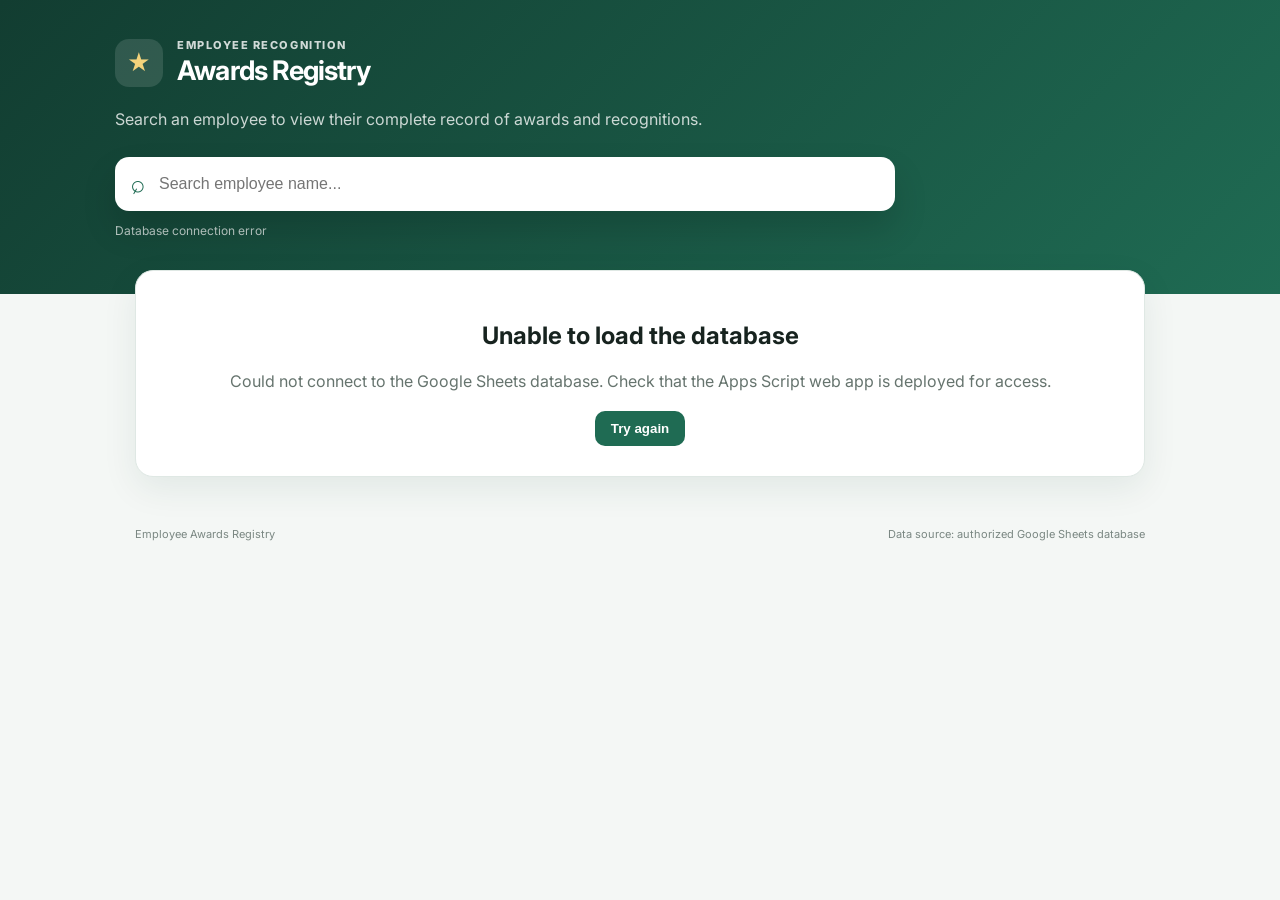
==== index.html @ d8f16fa4 "Add files via upload" ====
<!doctype html>
<html lang="en">
<head>
  <meta charset="utf-8">
  <meta name="viewport" content="width=device-width, initial-scale=1">
  <meta name="description" content="Employee Awards Search">
  <title>Employee Awards Registry</title>
  <link rel="preconnect" href="https://fonts.googleapis.com">
  <link rel="preconnect" href="https://fonts.gstatic.com" crossorigin>
  <link href="https://fonts.googleapis.com/css2?family=Inter:wght@400;500;600;700;800&display=swap" rel="stylesheet">
  <link rel="stylesheet" href="styles.css">
</head>
<body>
  <header class="hero">
    <div class="hero-inner">
      <div class="brand">
        <div class="brand-mark">★</div>
        <div>
          <div class="eyebrow">EMPLOYEE RECOGNITION</div>
          <h1>Awards Registry</h1>
        </div>
      </div>
      <p class="hero-copy">Search an employee to view their complete record of awards and recognitions.</p>

      <div class="search-wrap">
        <label for="employeeSearch" class="sr-only">Search employee name</label>
        <div class="search-box">
          <span class="search-icon">⌕</span>
          <input id="employeeSearch" type="search" autocomplete="off"
                 placeholder="Search employee name..." aria-autocomplete="list"
                 aria-controls="suggestions">
          <button id="clearBtn" class="clear-btn" type="button" aria-label="Clear search">×</button>
        </div>
        <div id="suggestions" class="suggestions" role="listbox" hidden></div>
      </div>

      <div id="status" class="status">Loading awards database…</div>
    </div>
  </header>

  <main class="container">
    <section id="emptyState" class="panel empty-state">
      <div class="empty-icon">🏅</div>
      <h2>Find an employee's awards</h2>
      <p>Start typing a name above. Suggestions include the employee's rank.</p>
    </section>

    <section id="results" hidden>
      <div class="profile panel">
        <div class="profile-badge" id="profileInitials">—</div>
        <div class="profile-main">
          <div class="label">EMPLOYEE</div>
          <h2 id="employeeName">—</h2>
          <div class="rank-pill" id="employeeRank">—</div>
        </div>
        <div class="total-stat">
          <span id="totalAwards">0</span>
          <small>Total awards</small>
        </div>
      </div>

      <div class="section-head">
        <div>
          <div class="label">RECOGNITION HISTORY</div>
          <h2>Awards received</h2>
        </div>
        <div id="uniqueAwards" class="muted"></div>
      </div>

      <div id="awardSummary" class="award-list"></div>
    </section>

    <section id="errorState" class="panel error-state" hidden>
      <h2>Unable to load the database</h2>
      <p id="errorText"></p>
      <button id="retryBtn" class="primary-btn" type="button">Try again</button>
    </section>
  </main>

  <footer>
    <span>Employee Awards Registry</span>
    <span>Data source: authorized Google Sheets database</span>
  </footer>

  <script src="app.js"></script>
</body>
</html>
---- styles.css ----
:root {
  --green-950:#123d31;
  --green-900:#185744;
  --green-800:#1f6b53;
  --green-700:#2c7d61;
  --green-100:#e7f3ee;
  --gold:#c89a3d;
  --ink:#17231f;
  --muted:#66746e;
  --line:#dfe8e4;
  --surface:#ffffff;
  --bg:#f4f7f5;
  --shadow:0 12px 35px rgba(19,58,47,.08);
}

* { box-sizing:border-box; }
body {
  margin:0;
  font-family:Inter,system-ui,-apple-system,BlinkMacSystemFont,"Segoe UI",sans-serif;
  color:var(--ink);
  background:var(--bg);
}
.hero {
  background:linear-gradient(135deg,var(--green-950),var(--green-800));
  color:white;
  padding:38px 20px 54px;
}
.hero-inner { max-width:1050px; margin:0 auto; }
.brand { display:flex; gap:14px; align-items:center; }
.brand-mark {
  width:48px; height:48px; border-radius:14px;
  display:grid; place-items:center;
  background:rgba(255,255,255,.12);
  color:#f4d37b; font-size:23px;
}
.eyebrow,.label { font-size:11px; font-weight:800; letter-spacing:.14em; opacity:.8; }
h1 { margin:2px 0 0; font-size:27px; letter-spacing:-.03em; }
.hero-copy { margin:20px 0 24px; color:rgba(255,255,255,.78); max-width:650px; line-height:1.6; }

.search-wrap { position:relative; max-width:780px; }
.search-box {
  display:flex; align-items:center; gap:10px;
  background:white; border:1px solid rgba(255,255,255,.5);
  border-radius:14px; padding:0 14px;
  box-shadow:0 18px 35px rgba(0,0,0,.14);
}
.search-icon { color:var(--green-800); font-size:25px; line-height:1; transform:rotate(-15deg); }
.search-box input {
  flex:1; border:0; outline:0; background:transparent;
  padding:17px 4px; font-size:16px; color:var(--ink);
}
.clear-btn {
  border:0; background:transparent; color:#87948f;
  font-size:24px; cursor:pointer; display:none;
}
.suggestions {
  position:absolute; z-index:20; top:calc(100% + 8px); left:0; right:0;
  background:white; border:1px solid var(--line); border-radius:14px;
  box-shadow:0 20px 40px rgba(0,0,0,.16); overflow:hidden;
}
.suggestion {
  width:100%; border:0; background:white; text-align:left;
  display:flex; align-items:center; gap:12px; padding:12px 14px; cursor:pointer;
}
.suggestion:hover,.suggestion.active { background:var(--green-100); }
.suggestion-avatar {
  width:38px;height:38px;border-radius:50%;background:var(--green-100);
  color:var(--green-900);display:grid;place-items:center;font-weight:800;font-size:12px;
}
.suggestion-name { font-weight:700; color:var(--ink); }
.suggestion-rank { font-size:12px; color:var(--muted); margin-top:3px; }

.status { margin-top:12px; font-size:12px; color:rgba(255,255,255,.7); min-height:17px; }
.container { max-width:1050px; margin:-24px auto 0; padding:0 20px 50px; position:relative; }
.panel {
  background:var(--surface); border:1px solid var(--line);
  border-radius:18px; box-shadow:var(--shadow);
}
.empty-state { padding:62px 25px; text-align:center; }
.empty-icon { font-size:42px; }
.empty-state h2 { margin:16px 0 8px; }
.empty-state p { color:var(--muted); margin:0; }

.profile {
  padding:22px; display:flex; align-items:center; gap:17px;
}
.profile-badge {
  width:64px;height:64px;border-radius:18px;background:var(--green-100);
  color:var(--green-900);display:grid;place-items:center;font-weight:800;font-size:19px;
}
.profile-main { flex:1; }
.profile-main h2 { margin:3px 0 8px; font-size:24px; letter-spacing:-.03em; }
.rank-pill {
  display:inline-flex; background:var(--green-950); color:white;
  padding:5px 9px; border-radius:999px; font-size:12px; font-weight:700;
}
.total-stat { text-align:right; padding:0 8px; }
.total-stat span { display:block; font-size:32px; font-weight:800; color:var(--green-800); }
.total-stat small { color:var(--muted); }

.section-head { display:flex; align-items:end; justify-content:space-between; gap:20px; margin:32px 2px 14px; }
.section-head h2 { margin:4px 0 0; font-size:22px; }
.muted { color:var(--muted); font-size:13px; }
.award-list { display:grid; gap:12px; }
.award-card {
  background:white; border:1px solid var(--line); border-radius:15px;
  overflow:hidden;
}
.award-toggle {
  width:100%; background:white; border:0; padding:18px 19px;
  display:flex; align-items:center; gap:14px; cursor:pointer; text-align:left;
}
.award-count {
  min-width:42px;height:42px;border-radius:12px;background:var(--green-100);
  color:var(--green-900);display:grid;place-items:center;font-weight:800;
}
.award-title { flex:1; }
.award-name { font-weight:750; line-height:1.35; }
.award-type { color:var(--muted); font-size:12px; margin-top:4px; }
.chevron { font-size:20px; color:#87948f; transition:.2s; }
.award-card.open .chevron { transform:rotate(180deg); }
.award-details { display:none; border-top:1px solid var(--line); padding:5px 19px 15px; }
.award-card.open .award-details { display:block; }
.detail-row {
  display:grid; grid-template-columns:150px 1fr; gap:15px;
  padding:10px 0; border-bottom:1px solid #edf1ef; font-size:13px;
}
.detail-row:last-child { border-bottom:0; }
.detail-label { color:var(--muted); }
.detail-value { font-weight:600; }
.so-link { color:var(--green-800); text-decoration:none; }
.so-link:hover { text-decoration:underline; }
.primary-btn {
  border:0; background:var(--green-800); color:white; padding:10px 16px;
  border-radius:10px; font-weight:700; cursor:pointer;
}
.error-state { padding:30px; text-align:center; }
.error-state p { color:var(--muted); line-height:1.6; }

footer {
  max-width:1050px; margin:0 auto; padding:0 20px 35px;
  display:flex; justify-content:space-between; gap:15px;
  color:#7a8782; font-size:11px;
}
.sr-only { position:absolute; width:1px; height:1px; padding:0; margin:-1px; overflow:hidden; clip:rect(0,0,0,0); white-space:nowrap; border:0; }

@media (max-width:650px) {
  .hero { padding-top:26px; }
  .profile { align-items:flex-start; }
  .total-stat { margin-left:auto; }
  .section-head { align-items:flex-start; flex-direction:column; gap:5px; }
  .detail-row { grid-template-columns:1fr; gap:4px; }
  footer { flex-direction:column; }
}
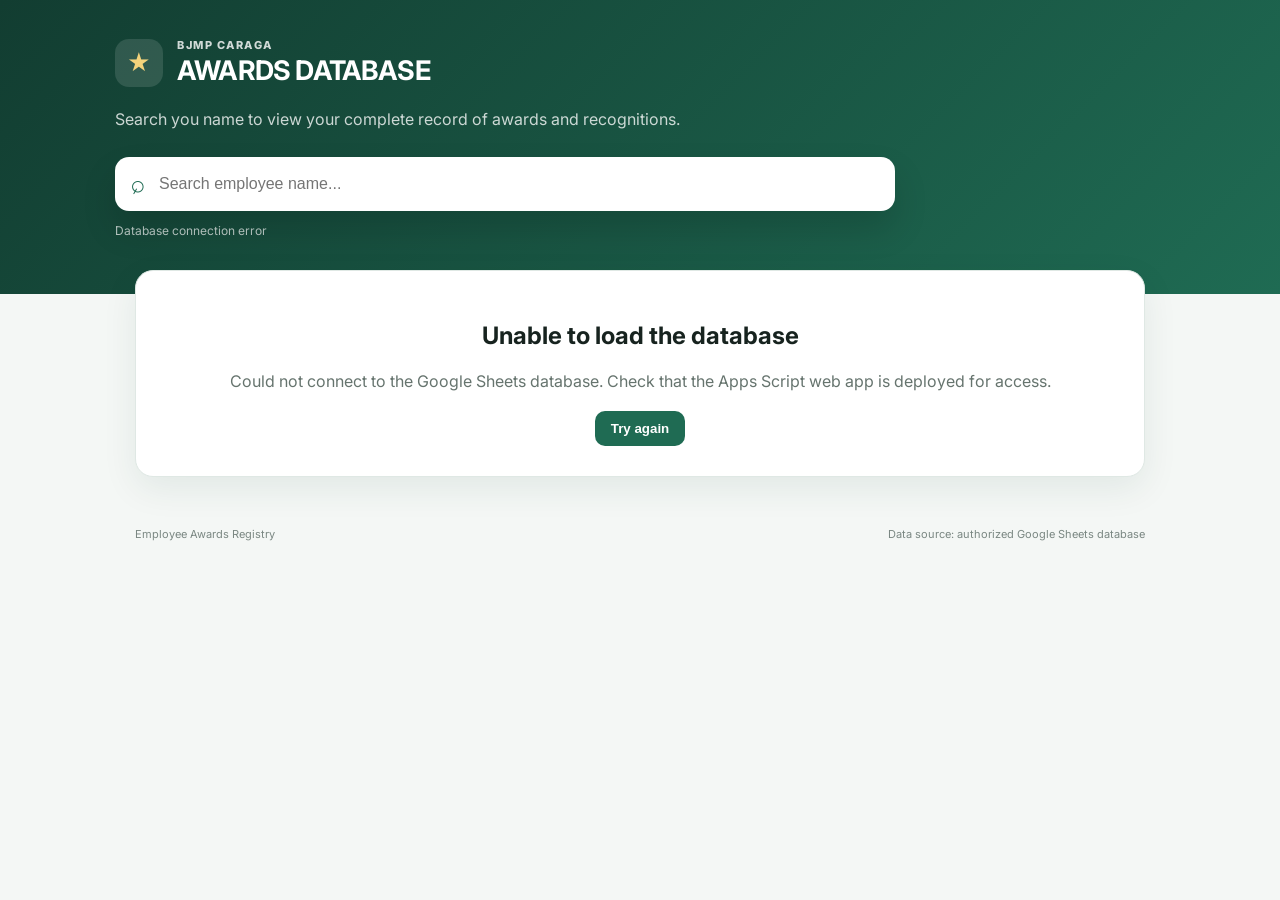
==== commit e5469bc5: "Update title and headings in index.html" ====
--- a/index.html
+++ b/index.html
@@ -4,7 +4,7 @@
   <meta charset="utf-8">
   <meta name="viewport" content="width=device-width, initial-scale=1">
   <meta name="description" content="Employee Awards Search">
-  <title>Employee Awards Registry</title>
+  <title>Personnel Awards Registry</title>
   <link rel="preconnect" href="https://fonts.googleapis.com">
   <link rel="preconnect" href="https://fonts.gstatic.com" crossorigin>
   <link href="https://fonts.googleapis.com/css2?family=Inter:wght@400;500;600;700;800&display=swap" rel="stylesheet">
@@ -16,11 +16,11 @@
       <div class="brand">
         <div class="brand-mark">★</div>
         <div>
-          <div class="eyebrow">EMPLOYEE RECOGNITION</div>
-          <h1>Awards Registry</h1>
+          <div class="eyebrow">BJMP CARAGA</div>
+          <h1>AWARDS DATABASE</h1>
         </div>
       </div>
-      <p class="hero-copy">Search an employee to view their complete record of awards and recognitions.</p>
+      <p class="hero-copy">Search you name to view your complete record of awards and recognitions.</p>
 
       <div class="search-wrap">
         <label for="employeeSearch" class="sr-only">Search employee name</label>
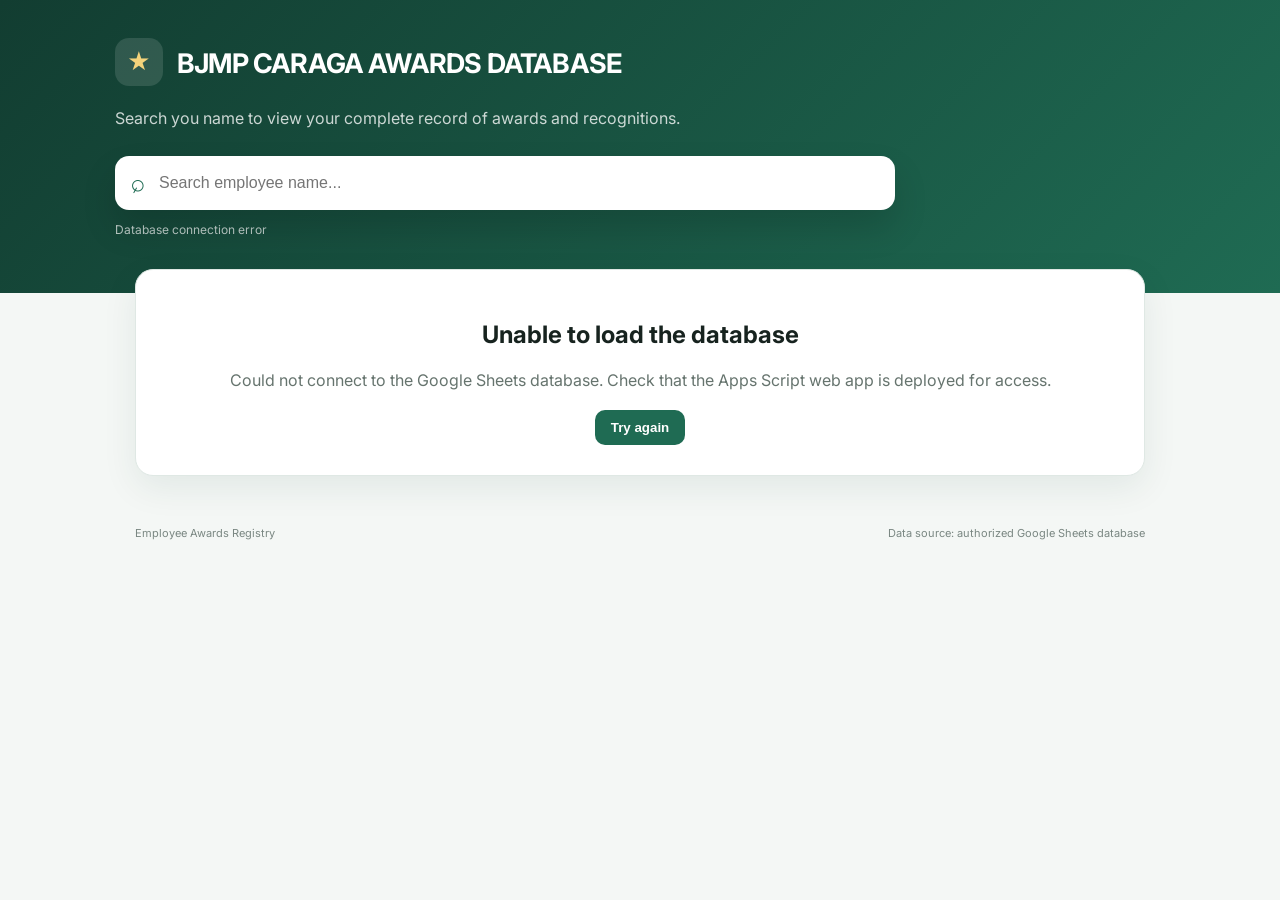
==== commit 2b48cbcd: "Update index.html" ====
--- a/index.html
+++ b/index.html
@@ -16,8 +16,8 @@
       <div class="brand">
         <div class="brand-mark">★</div>
         <div>
-          <div class="eyebrow">BJMP CARAGA</div>
-          <h1>AWARDS DATABASE</h1>
+          <div class="eyebrow"></div>
+          <h1>BJMP CARAGA AWARDS DATABASE</h1>
         </div>
       </div>
       <p class="hero-copy">Search you name to view your complete record of awards and recognitions.</p>
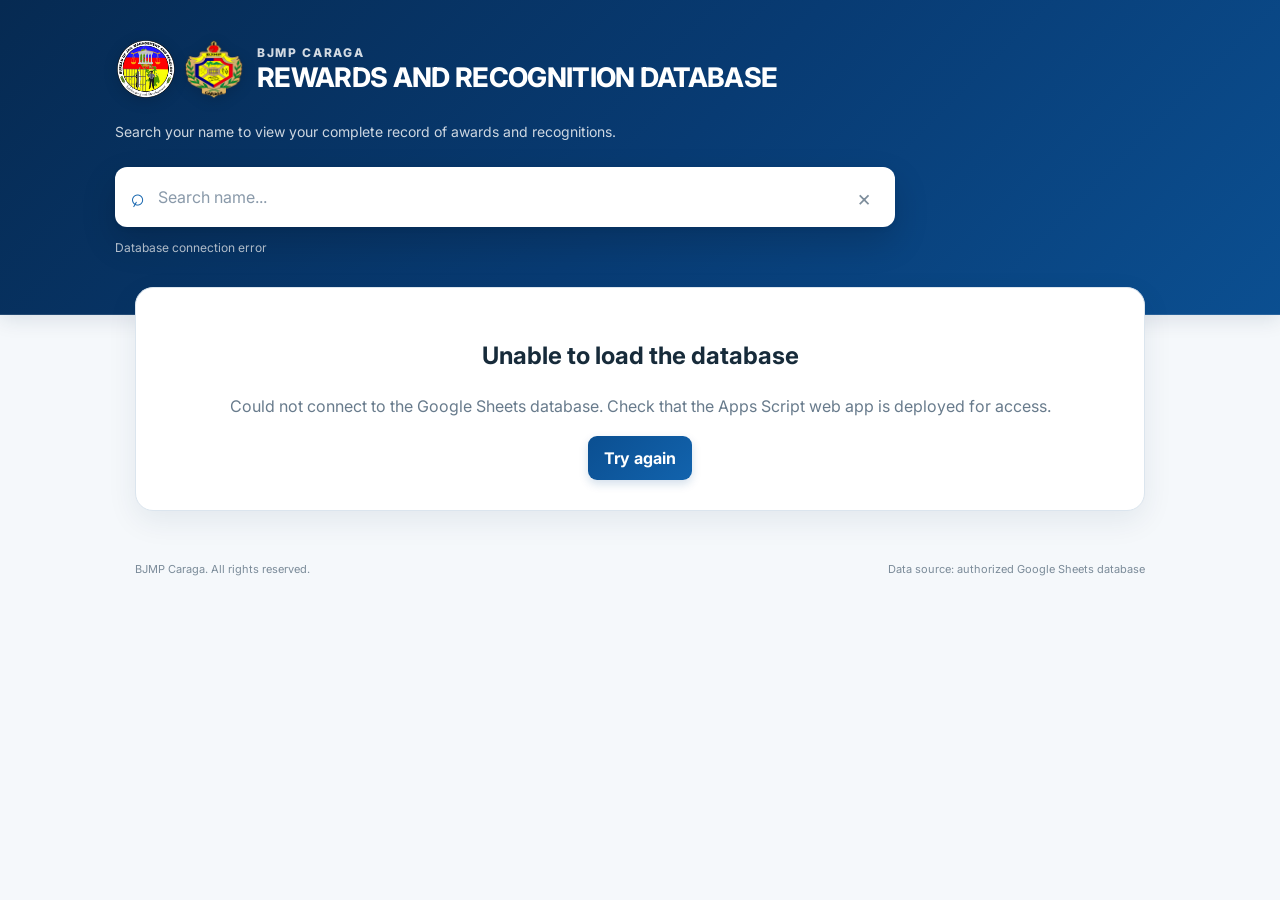
==== commit 812b49ba: "Nov12-2026 Update" ====
--- a/index.html
+++ b/index.html
@@ -4,7 +4,7 @@
   <meta charset="utf-8">
   <meta name="viewport" content="width=device-width, initial-scale=1">
   <meta name="description" content="Employee Awards Search">
-  <title>Personnel Awards Registry</title>
+  <title>BJMP Caraga Awards Registry</title>
   <link rel="preconnect" href="https://fonts.googleapis.com">
   <link rel="preconnect" href="https://fonts.gstatic.com" crossorigin>
   <link href="https://fonts.googleapis.com/css2?family=Inter:wght@400;500;600;700;800&display=swap" rel="stylesheet">
@@ -14,20 +14,24 @@
   <header class="hero">
     <div class="hero-inner">
       <div class="brand">
-        <div class="brand-mark">★</div>
+        <div class="brand-logos">
+          <img src="assets/BJMP.png" alt="BJMP Logo" class="agency-logo">
+          <img src="assets/CARAGA.png" alt="BJMP Caraga Logo" class="agency-logo">
+        </div>
+
         <div>
-          <div class="eyebrow"></div>
-          <h1>BJMP CARAGA AWARDS DATABASE</h1>
+          <div class="eyebrow">BJMP CARAGA</div>
+          <h1>REWARDS AND RECOGNITION DATABASE</h1>
         </div>
       </div>
-      <p class="hero-copy">Search you name to view your complete record of awards and recognitions.</p>
+      <p class="hero-copy">Search your name to view your complete record of awards and recognitions.</p>
 
       <div class="search-wrap">
-        <label for="employeeSearch" class="sr-only">Search employee name</label>
+        <label for="employeeSearch" class="sr-only">Search your name</label>
         <div class="search-box">
           <span class="search-icon">⌕</span>
           <input id="employeeSearch" type="search" autocomplete="off"
-                 placeholder="Search employee name..." aria-autocomplete="list"
+                 placeholder="Search name..." aria-autocomplete="list"
                  aria-controls="suggestions">
           <button id="clearBtn" class="clear-btn" type="button" aria-label="Clear search">×</button>
         </div>
@@ -41,15 +45,15 @@
   <main class="container">
     <section id="emptyState" class="panel empty-state">
       <div class="empty-icon">🏅</div>
-      <h2>Find an employee's awards</h2>
-      <p>Start typing a name above. Suggestions include the employee's rank.</p>
+      <h2>Find your awards</h2>
+      <p>Start typing a name above. Suggestions include the personnel's rank.</p>
     </section>
 
     <section id="results" hidden>
       <div class="profile panel">
-        <div class="profile-badge" id="profileInitials">—</div>
+        <div class="profile-badge" id="profileInitials"></div>
         <div class="profile-main">
-          <div class="label">EMPLOYEE</div>
+
           <h2 id="employeeName">—</h2>
           <div class="rank-pill" id="employeeRank">—</div>
         </div>
@@ -78,7 +82,7 @@
   </main>
 
   <footer>
-    <span>Employee Awards Registry</span>
+    <span>BJMP Caraga. All rights reserved.</span>
     <span>Data source: authorized Google Sheets database</span>
   </footer>
 
--- a/styles.css
+++ b/styles.css
@@ -1,154 +1,1033 @@
+
+/* =========================================================
+   PROFESSIONAL BLUE & WHITE THEME
+   ========================================================= */
+
 :root {
-  --green-950:#123d31;
-  --green-900:#185744;
-  --green-800:#1f6b53;
-  --green-700:#2c7d61;
-  --green-100:#e7f3ee;
-  --gold:#c89a3d;
-  --ink:#17231f;
-  --muted:#66746e;
-  --line:#dfe8e4;
-  --surface:#ffffff;
-  --bg:#f4f7f5;
-  --shadow:0 12px 35px rgba(19,58,47,.08);
-}
-
-* { box-sizing:border-box; }
+  /* Primary Blue Palette */
+  --blue-950: #062a52;
+  --blue-900: #083b73;
+  --blue-800: #0b4f91;
+  --blue-700: #1263ad;
+  --blue-600: #1976c9;
+  --blue-100: #eaf3fb;
+  --blue-50:  #f4f9fd;
+
+  /* Accent */
+  --accent: #2f80c9;
+  --accent-light: #e8f3fc;
+
+  /* Text */
+  --ink: #172b3a;
+  --ink-soft: #334e63;
+  --muted: #687b8c;
+
+  /* UI */
+  --line: #dbe5ee;
+  --line-light: #edf2f6;
+  --surface: #ffffff;
+  --bg: #f5f8fb;
+
+  /* Status */
+  --success: #18794e;
+  --danger: #c0392b;
+
+  /* Shadows */
+  --shadow-sm: 0 2px 8px rgba(9, 48, 82, 0.06);
+  --shadow: 0 10px 30px rgba(9, 48, 82, 0.08);
+  --shadow-lg: 0 18px 45px rgba(9, 48, 82, 0.14);
+
+  /* Radius */
+  --radius-sm: 8px;
+  --radius: 12px;
+  --radius-lg: 18px;
+}
+
+
+/* =========================================================
+   GLOBAL
+   ========================================================= */
+
+* {
+  box-sizing: border-box;
+}
+
+html {
+  scroll-behavior: smooth;
+}
+
 body {
-  margin:0;
-  font-family:Inter,system-ui,-apple-system,BlinkMacSystemFont,"Segoe UI",sans-serif;
-  color:var(--ink);
-  background:var(--bg);
-}
+  margin: 0;
+  font-family:
+    Inter,
+    system-ui,
+    -apple-system,
+    BlinkMacSystemFont,
+    "Segoe UI",
+    sans-serif;
+
+  color: var(--ink);
+  background: var(--bg);
+  line-height: 1.5;
+
+  -webkit-font-smoothing: antialiased;
+  text-rendering: optimizeLegibility;
+}
+
+button,
+input {
+  font: inherit;
+}
+
+
+/* =========================================================
+   HERO / HEADER
+   ========================================================= */
+
 .hero {
-  background:linear-gradient(135deg,var(--green-950),var(--green-800));
-  color:white;
-  padding:38px 20px 54px;
-}
-.hero-inner { max-width:1050px; margin:0 auto; }
-.brand { display:flex; gap:14px; align-items:center; }
+  position: relative;
+  overflow: visible;
+
+  background:
+    linear-gradient(
+      135deg,
+      var(--blue-950) 0%,
+      var(--blue-900) 52%,
+      var(--blue-800) 100%
+    );
+
+  color: white;
+  padding: 38px 20px 58px;
+
+  box-shadow: 0 4px 20px rgba(5, 38, 72, 0.12);
+}
+
+.hero::after {
+  content: "";
+  position: absolute;
+  inset: auto 0 0 0;
+  height: 1px;
+  background: rgba(255, 255, 255, 0.12);
+}
+
+.hero-inner {
+  max-width: 1050px;
+  margin: 0 auto;
+}
+
+
+/* =========================================================
+   BRAND
+   ========================================================= */
+
+.brand {
+  display: flex;
+  align-items: center;
+  justify-content: flex-start;
+  gap: 12px;
+}
+
+.brand-logos {
+  display: flex;
+  align-items: center;
+  gap: 6px;
+  flex-shrink: 0;
+}
+
+.agency-logo {
+  width: 62px;
+  height: 62px;
+  object-fit: contain;
+  filter: drop-shadow(0 3px 7px rgba(0, 0, 0, 0.15));
+}
+
 .brand-mark {
-  width:48px; height:48px; border-radius:14px;
-  display:grid; place-items:center;
-  background:rgba(255,255,255,.12);
-  color:#f4d37b; font-size:23px;
-}
-.eyebrow,.label { font-size:11px; font-weight:800; letter-spacing:.14em; opacity:.8; }
-h1 { margin:2px 0 0; font-size:27px; letter-spacing:-.03em; }
-.hero-copy { margin:20px 0 24px; color:rgba(255,255,255,.78); max-width:650px; line-height:1.6; }
-
-.search-wrap { position:relative; max-width:780px; }
+  width: 48px;
+  height: 48px;
+
+  border-radius: 12px;
+
+  display: grid;
+  place-items: center;
+
+  background: rgba(255, 255, 255, 0.12);
+  border: 1px solid rgba(255, 255, 255, 0.18);
+
+  color: #ffffff;
+  font-size: 22px;
+
+  box-shadow:
+    inset 0 1px 0 rgba(255, 255, 255, 0.12),
+    0 5px 15px rgba(0, 0, 0, 0.08);
+}
+
+.brand h1 {
+  margin: 0;
+  font-size: 27px;
+  font-weight: 750;
+  letter-spacing: -0.025em;
+  line-height: 1.2;
+}
+
+
+/* =========================================================
+   TYPOGRAPHY
+   ========================================================= */
+
+.eyebrow,
+.label {
+  font-size: 12px;
+  font-weight: 800;
+  letter-spacing: 0.14em;
+  text-transform: uppercase;
+  opacity: 0.82;
+}
+
+h1 {
+  margin: 2px 0 0;
+  font-size: 27px;
+  letter-spacing: -0.03em;
+}
+
+.hero-copy {
+  margin: 20px 0 24px;
+  max-width: 680px;
+
+  color: rgba(255, 255, 255, 0.80);
+
+  line-height: 1.65;
+  font-size: 14px;
+}
+
+
+/* =========================================================
+   SEARCH
+   ========================================================= */
+
+.search-wrap {
+  position: relative;
+  max-width: 780px;
+}
+
 .search-box {
-  display:flex; align-items:center; gap:10px;
-  background:white; border:1px solid rgba(255,255,255,.5);
-  border-radius:14px; padding:0 14px;
-  box-shadow:0 18px 35px rgba(0,0,0,.14);
-}
-.search-icon { color:var(--green-800); font-size:25px; line-height:1; transform:rotate(-15deg); }
+  display: flex;
+  align-items: center;
+  gap: 10px;
+
+  background: #ffffff;
+
+  border: 1px solid rgba(255, 255, 255, 0.55);
+  border-radius: 12px;
+
+  padding: 0 14px;
+
+  box-shadow:
+    0 15px 35px rgba(0, 0, 0, 0.16),
+    0 2px 5px rgba(0, 0, 0, 0.06);
+
+  transition:
+    border-color 0.2s ease,
+    box-shadow 0.2s ease,
+    transform 0.2s ease;
+}
+
+.search-box:focus-within {
+  border-color: #ffffff;
+
+  box-shadow:
+    0 18px 40px rgba(0, 0, 0, 0.18),
+    0 0 0 3px rgba(75, 157, 219, 0.25);
+
+  transform: translateY(-1px);
+}
+
+.search-icon {
+  color: var(--blue-700);
+  font-size: 24px;
+  line-height: 1;
+  transform: rotate(-15deg);
+  flex-shrink: 0;
+}
+
 .search-box input {
-  flex:1; border:0; outline:0; background:transparent;
-  padding:17px 4px; font-size:16px; color:var(--ink);
-}
+  flex: 1;
+
+  border: 0;
+  outline: 0;
+
+  background: transparent;
+
+  padding: 17px 4px;
+
+  font-size: 16px;
+  color: var(--ink);
+}
+
+.search-box input::placeholder {
+  color: #8a9aaa;
+}
+
 .clear-btn {
-  border:0; background:transparent; color:#87948f;
-  font-size:24px; cursor:pointer; display:none;
-}
+  width: 32px;
+  height: 32px;
+
+  display: grid;
+  place-items: center;
+
+  border: 0;
+  border-radius: 50%;
+
+  background: transparent;
+  color: #7d8d9b;
+
+  font-size: 22px;
+
+  cursor: pointer;
+
+  transition:
+    background 0.2s ease,
+    color 0.2s ease;
+}
+
+.clear-btn:hover {
+  background: var(--blue-100);
+  color: var(--blue-800);
+}
+
+
+/* =========================================================
+   SEARCH SUGGESTIONS
+   ========================================================= */
+
 .suggestions {
-  position:absolute; z-index:20; top:calc(100% + 8px); left:0; right:0;
-  background:white; border:1px solid var(--line); border-radius:14px;
-  box-shadow:0 20px 40px rgba(0,0,0,.16); overflow:hidden;
-}
+  position: absolute;
+  z-index: 20;
+
+  top: calc(100% + 8px);
+  left: 0;
+  right: 0;
+
+  background: #ffffff;
+
+  border: 1px solid var(--line);
+  border-radius: 12px;
+
+  box-shadow: var(--shadow-lg);
+
+  overflow: hidden;
+}
+
 .suggestion {
-  width:100%; border:0; background:white; text-align:left;
-  display:flex; align-items:center; gap:12px; padding:12px 14px; cursor:pointer;
-}
-.suggestion:hover,.suggestion.active { background:var(--green-100); }
+  width: 100%;
+
+  border: 0;
+  background: #ffffff;
+
+  text-align: left;
+
+  display: flex;
+  align-items: center;
+  gap: 12px;
+
+  padding: 12px 14px;
+
+  cursor: pointer;
+
+  transition:
+    background 0.15s ease,
+    padding-left 0.15s ease;
+}
+
+
+
+.suggestion:hover,
+.suggestion.active {
+  background: var(--blue-50);
+  padding-left: 18px;
+}
+
 .suggestion-avatar {
-  width:38px;height:38px;border-radius:50%;background:var(--green-100);
-  color:var(--green-900);display:grid;place-items:center;font-weight:800;font-size:12px;
-}
-.suggestion-name { font-weight:700; color:var(--ink); }
-.suggestion-rank { font-size:12px; color:var(--muted); margin-top:3px; }
-
-.status { margin-top:12px; font-size:12px; color:rgba(255,255,255,.7); min-height:17px; }
-.container { max-width:1050px; margin:-24px auto 0; padding:0 20px 50px; position:relative; }
+  width: 38px;
+  height: 38px;
+
+  flex-shrink: 0;
+
+  border-radius: 50%;
+
+  background: var(--blue-100);
+  color: var(--blue-900);
+
+  display: grid;
+  place-items: center;
+
+  font-weight: 800;
+  font-size: 12px;
+
+  border: 1px solid #d7e8f6;
+}
+
+.suggestion-name {
+  font-weight: 700;
+  color: var(--ink);
+}
+
+.suggestion-rank {
+  font-size: 12px;
+  color: var(--muted);
+  margin-top: 3px;
+}
+
+
+/* =========================================================
+   STATUS
+   ========================================================= */
+
+.status {
+  margin-top: 12px;
+
+  font-size: 12px;
+
+  color: rgba(255, 255, 255, 0.72);
+
+  min-height: 17px;
+}
+
+
+/* =========================================================
+   MAIN CONTAINER
+   ========================================================= */
+
+.container {
+  max-width: 1050px;
+
+  margin: -28px auto 0;
+
+  padding: 0 20px 50px;
+
+  position: relative;
+  z-index: 2;
+}
+
+
+/* =========================================================
+   PANELS
+   ========================================================= */
+
 .panel {
-  background:var(--surface); border:1px solid var(--line);
-  border-radius:18px; box-shadow:var(--shadow);
-}
-.empty-state { padding:62px 25px; text-align:center; }
-.empty-icon { font-size:42px; }
-.empty-state h2 { margin:16px 0 8px; }
-.empty-state p { color:var(--muted); margin:0; }
+  background: var(--surface);
+
+  border: 1px solid var(--line);
+
+  border-radius: var(--radius-lg);
+
+  box-shadow: var(--shadow);
+
+  overflow: hidden;
+}
+
+
+/* =========================================================
+   EMPTY STATE
+   ========================================================= */
+
+.empty-state {
+  padding: 68px 25px;
+  text-align: center;
+}
+
+.empty-icon {
+  font-size: 42px;
+  opacity: 0.8;
+}
+
+.empty-state h2 {
+  margin: 16px 0 8px;
+
+  color: var(--ink);
+
+  font-size: 21px;
+}
+
+.empty-state p {
+  color: var(--muted);
+  margin: 0;
+  font-size: 14px;
+}
+
+
+/* =========================================================
+   PROFILE
+   ========================================================= */
 
 .profile {
-  padding:22px; display:flex; align-items:center; gap:17px;
-}
+  padding: 22px;
+
+  display: flex;
+  align-items: center;
+  gap: 17px;
+
+  background:
+    linear-gradient(
+      180deg,
+      #ffffff 0%,
+      #fbfdff 100%
+    );
+}
+
 .profile-badge {
-  width:64px;height:64px;border-radius:18px;background:var(--green-100);
-  color:var(--green-900);display:grid;place-items:center;font-weight:800;font-size:19px;
-}
-.profile-main { flex:1; }
-.profile-main h2 { margin:3px 0 8px; font-size:24px; letter-spacing:-.03em; }
+  width: 64px;
+  height: 64px;
+
+  flex-shrink: 0;
+
+  border-radius: 16px;
+
+  background: var(--blue-100);
+
+  color: var(--blue-900);
+
+  display: grid;
+  place-items: center;
+
+  font-weight: 800;
+  font-size: 19px;
+
+  border: 1px solid #d8e8f5;
+}
+
+.profile-main {
+  flex: 1;
+  min-width: 0;
+}
+
+.profile-main h2 {
+  margin: 3px 0 8px;
+
+  font-size: 24px;
+  font-weight: 750;
+
+  letter-spacing: -0.03em;
+
+  color: var(--ink);
+}
+
 .rank-pill {
-  display:inline-flex; background:var(--green-950); color:white;
-  padding:5px 9px; border-radius:999px; font-size:12px; font-weight:700;
-}
-.total-stat { text-align:right; padding:0 8px; }
-.total-stat span { display:block; font-size:32px; font-weight:800; color:var(--green-800); }
-.total-stat small { color:var(--muted); }
-
-.section-head { display:flex; align-items:end; justify-content:space-between; gap:20px; margin:32px 2px 14px; }
-.section-head h2 { margin:4px 0 0; font-size:22px; }
-.muted { color:var(--muted); font-size:13px; }
-.award-list { display:grid; gap:12px; }
+  display: inline-flex;
+  align-items: center;
+
+  background: var(--blue-900);
+  color: #ffffff;
+
+  padding: 5px 10px;
+
+  border-radius: 999px;
+
+  font-size: 12px;
+  font-weight: 700;
+
+  box-shadow: 0 2px 5px rgba(8, 59, 115, 0.15);
+}
+
+.total-stat {
+  text-align: right;
+  padding: 0 8px;
+}
+
+.total-stat span {
+  display: block;
+
+  font-size: 32px;
+  line-height: 1.1;
+
+  font-weight: 800;
+
+  color: var(--blue-800);
+}
+
+.total-stat small {
+  color: var(--muted);
+  font-size: 12px;
+}
+
+
+/* =========================================================
+   SECTION HEADERS
+   ========================================================= */
+
+.section-head {
+  display: flex;
+  align-items: end;
+  justify-content: space-between;
+
+  gap: 20px;
+
+  margin: 32px 2px 14px;
+}
+
+.section-head h2 {
+  margin: 4px 0 0;
+
+  font-size: 22px;
+  font-weight: 750;
+
+  letter-spacing: -0.02em;
+
+  color: var(--ink);
+}
+
+.muted {
+  color: var(--muted);
+  font-size: 13px;
+}
+
+
+/* =========================================================
+   AWARDS
+   ========================================================= */
+
+.award-list {
+  display: grid;
+  gap: 12px;
+}
+
 .award-card {
-  background:white; border:1px solid var(--line); border-radius:15px;
-  overflow:hidden;
-}
+  background: #ffffff;
+
+  border: 1px solid var(--line);
+
+  border-radius: 14px;
+
+  overflow: hidden;
+
+  box-shadow: var(--shadow-sm);
+
+  transition:
+    box-shadow 0.2s ease,
+    border-color 0.2s ease,
+    transform 0.2s ease;
+}
+
+.award-card:hover {
+  border-color: #c9dce9;
+
+  box-shadow:
+    0 8px 24px rgba(9, 48, 82, 0.09);
+
+  transform: translateY(-1px);
+}
+
 .award-toggle {
-  width:100%; background:white; border:0; padding:18px 19px;
-  display:flex; align-items:center; gap:14px; cursor:pointer; text-align:left;
-}
+  width: 100%;
+
+  background: #ffffff;
+
+  border: 0;
+
+  padding: 18px 19px;
+
+  display: flex;
+  align-items: center;
+
+  gap: 14px;
+
+  cursor: pointer;
+
+  text-align: left;
+
+  color: var(--ink);
+}
+
+.award-toggle:focus-visible {
+  outline: 3px solid rgba(25, 118, 201, 0.25);
+  outline-offset: -3px;
+}
+
 .award-count {
-  min-width:42px;height:42px;border-radius:12px;background:var(--green-100);
-  color:var(--green-900);display:grid;place-items:center;font-weight:800;
-}
-.award-title { flex:1; }
-.award-name { font-weight:750; line-height:1.35; }
-.award-type { color:var(--muted); font-size:12px; margin-top:4px; }
-.chevron { font-size:20px; color:#87948f; transition:.2s; }
-.award-card.open .chevron { transform:rotate(180deg); }
-.award-details { display:none; border-top:1px solid var(--line); padding:5px 19px 15px; }
-.award-card.open .award-details { display:block; }
+  min-width: 42px;
+  height: 42px;
+
+  border-radius: 11px;
+
+  background: var(--blue-100);
+
+  color: var(--blue-900);
+
+  display: grid;
+  place-items: center;
+
+  font-weight: 800;
+
+  border: 1px solid #d7e7f4;
+}
+
+.award-title {
+  flex: 1;
+  min-width: 0;
+}
+
+.award-name {
+  font-weight: 750;
+  line-height: 1.35;
+}
+
+.award-type {
+  color: var(--muted);
+
+  font-size: 12px;
+
+  margin-top: 4px;
+}
+
+.chevron {
+  font-size: 20px;
+
+  color: #8092a2;
+
+  transition:
+    transform 0.2s ease,
+    color 0.2s ease;
+}
+
+.award-card.open .chevron {
+  transform: rotate(180deg);
+  color: var(--blue-700);
+}
+
+
+/* =========================================================
+   AWARD DETAILS
+   ========================================================= */
+
+.award-details {
+  display: none;
+
+  border-top: 1px solid var(--line);
+
+  padding: 5px 19px 15px;
+
+  background: #fcfdfe;
+}
+
+.award-card.open .award-details {
+  display: block;
+}
+
 .detail-row {
-  display:grid; grid-template-columns:150px 1fr; gap:15px;
-  padding:10px 0; border-bottom:1px solid #edf1ef; font-size:13px;
-}
-.detail-row:last-child { border-bottom:0; }
-.detail-label { color:var(--muted); }
-.detail-value { font-weight:600; }
-.so-link { color:var(--green-800); text-decoration:none; }
-.so-link:hover { text-decoration:underline; }
+  display: grid;
+
+  grid-template-columns: 300px 1fr;
+
+  gap: 15px;
+
+  padding: 11px 0;
+
+  border-bottom: 1px solid var(--line-light);
+
+  font-size: 13px;
+}
+
+.detail-row:last-child {
+  border-bottom: 0;
+}
+
+.detail-label {
+  color: var(--muted);
+  font-weight: 500;
+}
+
+.detail-value {
+  font-weight: 600;
+  color: var(--ink-soft);
+}
+
+.so-link {
+  color: var(--blue-700);
+
+  text-decoration: none;
+
+  font-weight: 600;
+
+  transition: color 0.15s ease;
+}
+
+.so-link:hover {
+  color: var(--blue-900);
+  text-decoration: underline;
+}
+
+
+/* =========================================================
+   BUTTONS
+   ========================================================= */
+
 .primary-btn {
-  border:0; background:var(--green-800); color:white; padding:10px 16px;
-  border-radius:10px; font-weight:700; cursor:pointer;
-}
-.error-state { padding:30px; text-align:center; }
-.error-state p { color:var(--muted); line-height:1.6; }
+  border: 0;
+
+  background:
+    linear-gradient(
+      135deg,
+      var(--blue-800),
+      var(--blue-700)
+    );
+
+  color: #ffffff;
+
+  padding: 10px 16px;
+
+  border-radius: 9px;
+
+  font-weight: 700;
+
+  cursor: pointer;
+
+  box-shadow:
+    0 4px 10px rgba(11, 79, 145, 0.18);
+
+  transition:
+    transform 0.15s ease,
+    box-shadow 0.15s ease,
+    background 0.15s ease;
+}
+
+.primary-btn:hover {
+  background:
+    linear-gradient(
+      135deg,
+      var(--blue-900),
+      var(--blue-800)
+    );
+
+  transform: translateY(-1px);
+
+  box-shadow:
+    0 6px 14px rgba(11, 79, 145, 0.24);
+}
+
+.primary-btn:active {
+  transform: translateY(0);
+}
+
+.primary-btn:focus-visible {
+  outline: 3px solid rgba(25, 118, 201, 0.25);
+  outline-offset: 2px;
+}
+
+
+/* =========================================================
+   ERROR STATE
+   ========================================================= */
+
+.error-state {
+  padding: 30px;
+  text-align: center;
+}
+
+.error-state p {
+  color: var(--muted);
+  line-height: 1.6;
+}
+
+
+/* =========================================================
+   FOOTER
+   ========================================================= */
 
 footer {
-  max-width:1050px; margin:0 auto; padding:0 20px 35px;
-  display:flex; justify-content:space-between; gap:15px;
-  color:#7a8782; font-size:11px;
-}
-.sr-only { position:absolute; width:1px; height:1px; padding:0; margin:-1px; overflow:hidden; clip:rect(0,0,0,0); white-space:nowrap; border:0; }
-
-@media (max-width:650px) {
-  .hero { padding-top:26px; }
-  .profile { align-items:flex-start; }
-  .total-stat { margin-left:auto; }
-  .section-head { align-items:flex-start; flex-direction:column; gap:5px; }
-  .detail-row { grid-template-columns:1fr; gap:4px; }
-  footer { flex-direction:column; }
-}
+  max-width: 1050px;
+
+  margin: 0 auto;
+
+  padding: 0 20px 35px;
+
+  display: flex;
+
+  justify-content: space-between;
+
+  gap: 15px;
+
+  color: #7b8b99;
+
+  font-size: 11px;
+}
+
+
+/* =========================================================
+   ACCESSIBILITY
+   ========================================================= */
+
+.sr-only {
+  position: absolute;
+
+  width: 1px;
+  height: 1px;
+
+  padding: 0;
+  margin: -1px;
+
+  overflow: hidden;
+
+  clip: rect(0, 0, 0, 0);
+
+  white-space: nowrap;
+
+  border: 0;
+}
+
+
+/* =========================================================
+   MOBILE
+   ========================================================= */
+
+@media (max-width: 650px) {
+
+  .hero {
+    padding-top: 26px;
+    padding-bottom: 48px;
+  }
+
+  .brand {
+    gap: 9px;
+  }
+
+  .agency-logo {
+    width: 46px;
+    height: 46px;
+  }
+
+  .brand h1 {
+    font-size: 20px;
+  }
+
+  .hero-copy {
+    margin-top: 16px;
+    font-size: 13px;
+  }
+
+  .container {
+    margin-top: -22px;
+    padding-left: 14px;
+    padding-right: 14px;
+  }
+
+  .profile {
+    align-items: flex-start;
+    padding: 18px;
+  }
+
+  .profile-badge {
+    width: 54px;
+    height: 54px;
+  }
+
+  .profile-main h2 {
+    font-size: 20px;
+  }
+
+  .total-stat {
+    margin-left: auto;
+    padding-right: 0;
+  }
+
+  .total-stat span {
+    font-size: 27px;
+  }
+
+  .section-head {
+    align-items: flex-start;
+    flex-direction: column;
+    gap: 5px;
+
+    margin-top: 26px;
+  }
+
+  .section-head h2 {
+    font-size: 20px;
+  }
+
+  .award-toggle {
+    padding: 15px;
+  }
+
+  .award-count {
+    min-width: 38px;
+    height: 38px;
+  }
+
+  .detail-row {
+    grid-template-columns: 1fr;
+    gap: 4px;
+  }
+
+  footer {
+    flex-direction: column;
+  }
+}
+
+
+/* =========================================================
+   SMALL MOBILE
+   ========================================================= */
+
+@media (max-width: 420px) {
+
+  .hero {
+    padding-left: 15px;
+    padding-right: 15px;
+  }
+
+  .brand-logos {
+    gap: 3px;
+  }
+
+  .agency-logo {
+    width: 40px;
+    height: 40px;
+  }
+
+  .brand h1 {
+    font-size: 18px;
+  }
+
+  .profile {
+    gap: 12px;
+  }
+
+  .profile-badge {
+    width: 48px;
+    height: 48px;
+    border-radius: 13px;
+  }
+
+  .profile-main h2 {
+    font-size: 18px;
+  }
+
+  .total-stat span {
+    font-size: 24px;
+  }
+
+  .award-name {
+    font-size: 14px;
+  }
+}
+
+
+/* =========================================================
+   REDUCED MOTION
+   ========================================================= */
+
+@media (prefers-reduced-motion: reduce) {
+
+  html {
+    scroll-behavior: auto;
+  }
+
+  *,
+  *::before,
+  *::after {
+    transition-duration: 0.01ms !important;
+    animation-duration: 0.01ms !important;
+    animation-iteration-count: 1 !important;
+  }
+}
+```
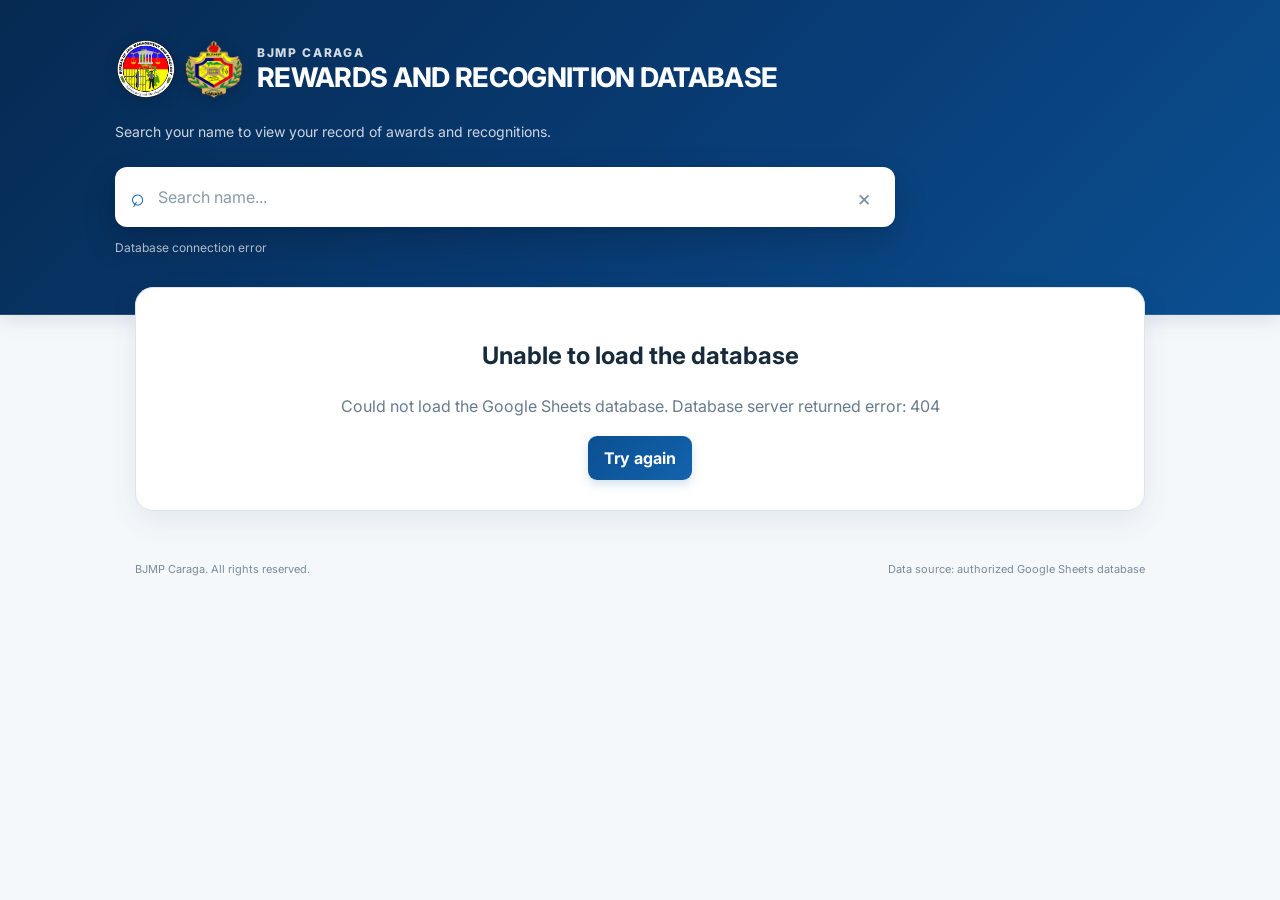
==== commit 0a69a601: "UPDATED HTML TEXTS" ====
--- a/index.html
+++ b/index.html
@@ -24,7 +24,7 @@
           <h1>REWARDS AND RECOGNITION DATABASE</h1>
         </div>
       </div>
-      <p class="hero-copy">Search your name to view your complete record of awards and recognitions.</p>
+      <p class="hero-copy">Search your name to view your record of awards and recognitions.</p>
 
       <div class="search-wrap">
         <label for="employeeSearch" class="sr-only">Search your name</label>
--- a/styles.css
+++ b/styles.css
@@ -1030,4 +1030,24 @@
     animation-iteration-count: 1 !important;
   }
 }
-```+
+
+.so-link {
+  color: #2563eb;
+  text-decoration: underline;
+  text-decoration-thickness: 1px;
+  text-underline-offset: 3px;
+  cursor: pointer;
+  font-weight: 600;
+  position: relative;
+  z-index: 2;
+}
+
+.so-link:hover {
+  color: #1d4ed8;
+}
+
+.so-link:focus-visible {
+  outline: 2px solid #2563eb;
+  outline-offset: 3px;
+}
